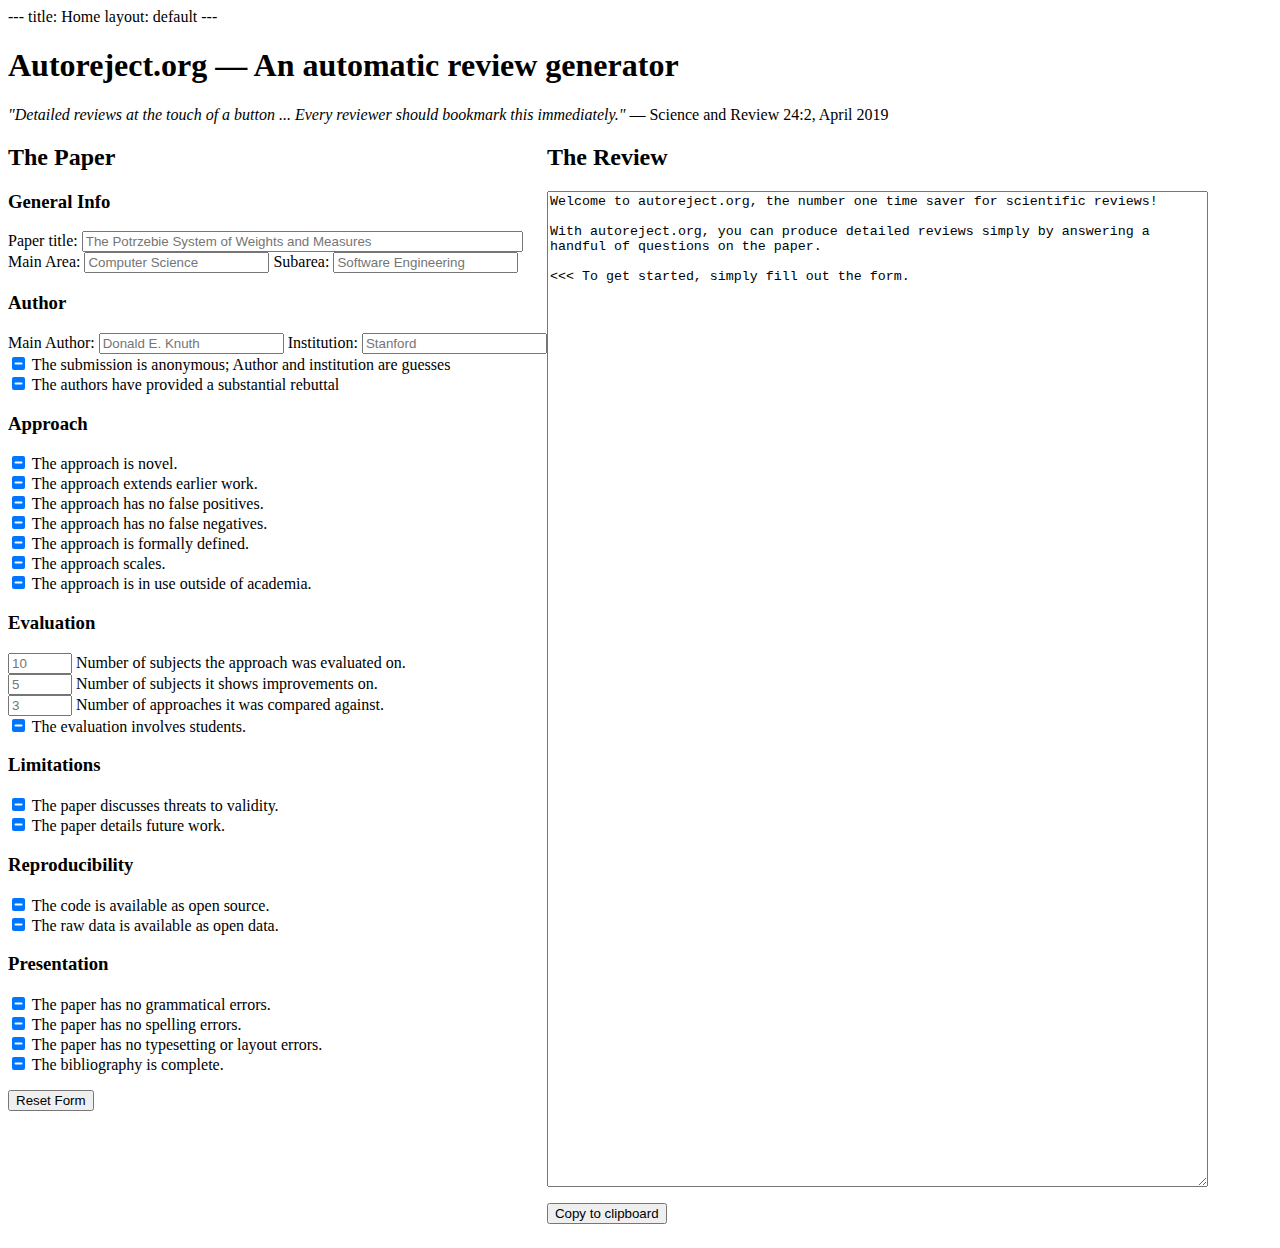
==== docs/index.html @ 5638bba4 "Set jekyll variables" ====
---
title: Home
layout: default
---

<html>
<body onload="init()">
<h1>Autoreject.org &mdash; An automatic review generator</h1>

<em>"Detailed reviews at the touch of a button ... Every reviewer should bookmark this immediately."</em> &mdash; Science and Review 24:2, April 2019

<div class="flex-container" style="display: flex">
<div>

<form id="paper" action="#" method="generate_review">
<h2>The Paper</h2>

<h3>General Info</h3>
<label for="title">Paper title:</label> <input id="title" type="text" placeholder="The Potrzebie System of Weights and Measures" size=52 required oninput="update_review()"><br>
<label for="area">Main Area:</label> <input id="area" type="text" placeholder="Computer Science" size=20 oninput="update_review()" required>
<label for="field">Subarea:</label> <input id="field" type="text" placeholder="Software Engineering" size=20 oninput="update_review()" required><br>

<script>
function review_title()
{
	var title = document.getElementById("title").value
	var anon = document.getElementById("anon").checked
	var anon_i = document.getElementById("anon").indeterminate

	var author = document.getElementById("author").value
	var institution = document.getElementById("institution").value

	var s = ""

	s += "Dear "

	if (!anon_i && !anon && author)
	{
		if (author && institution)
		{
			s += author + " (" + institution + "),"
		}
		else
		{
			s += author + ","
		}
	}
	else
	{
		s += "Author, "
	}
	s += "\n\n"

	s += "Thank you very much for your submission"

	if (title)
	{
		s += "\n\n    '" + title + "'\n\n"
	}
	else
	{
		s += ".  "
	}

	if (all_decisions())
	{
		s += "We are sorry to inform you that your paper was rejected.  The venue received a great many submissions of high quality.  Each submission was thoroughly and extensively reviewed by our expert panels.  After week-long online and offline discussions, we selected a small subset of papers to be accepted.  Unfortunately, your paper was not one of them.\n\n"

		s += "We have enclosed detailed reviews of your paper below.  We hope that these will help you in your scientific work and look forward to your future submissions!\n\n"
	}
	else
	{
		s += "We have enclosed detailed reviews of your paper below.\n\n"		
	}

	return s
}

function review_head()
{
	var r = ""

	r += "# Reviewer 1\n\nGenerally speaking, this is interesting work which may well find some readers in the community.  However, in its present form, the paper suffers from a number of issues, which are outlined below.\n\n"
	
	return r
}

function review_field()
{
	var area = document.getElementById("area").value
	var field = document.getElementById("field").value
	
	if (!area && !field) {
		return ""
	}
	
	var s = "## Area\n\n"
	if (!area && field)
		area = field
	if (area)
	{
		s += area + " is not new.  The past decade has seen a flurry of papers in the area, which would indicate progress and interest.  However, the impact _outside_ of " + area + " has been very limited, as is easily reflected in the ever-decreasing number of citations.  Unfortunately, " + area + " finds itself in a sandwich position between a more theoretical community and a more practical community, which can both claim a bigger intellectual challenge and a greater relevance in practical settings.  "
	}
	if (area && field && area != field)
	{
		s += "This is especially true for the field of " + field + ", where the last big progress is now decades ago.  "
	}
	s += "As refreshing it feels to finally again see progress claimed in the field, the present paper must be read and evaluated in this context.\n\n"

	return s
}
</script>


<h3>Author</h3>

<label for="author">Main Author:</label> <input id="author" type="text" placeholder="Donald E. Knuth" size=20 oninput="update_review()">
<label for="institution">Institution:</label> <input id="institution" type="text" placeholder="Stanford" size=20 oninput="update_review()"> <br>

<input id="anon" type="checkbox" onchange="update_review()"> <label for="anon">The submission is anonymous; Author and institution are guesses</label><br>
<input id="rebuttal" onchange="update_author(this)" type="checkbox"> <label for="rebuttal">The authors have provided a substantial rebuttal</label><br> <!-- no effect -->


<script>
function update_author(box) {
	box.indeterminate = false
	update_review()
}

function review_author()
{
	var author = document.getElementById("author").value
	var institution = document.getElementById("institution").value
	var anon = document.getElementById("anon").checked
	
	var s = ""
	if (anon)
	{
		if (author || institution)
		{
			s += "## Originality.\n\nThe central problem of the paper is its novelty with respect to related work.  Just last month, this reviewer attended a talk "
			if (author)
			{
				s += "by " + author + " "
			}
			if (institution)
			{
				s += "at " + institution + " "
			}
			s += "where a very similar solution to the exact same problem was presented."
			if (author)
			{
				s += "  The paper is actually online at\n\n"
				s += "    http://scigen.csail.mit.edu/cgi-bin/scigen.cgi?author=" + encodeURI(author)
			}
			s += "\n\nPlease relate your work carefully against this existing work, precisely highlighting the advances.\n\n"
		}
	}
	else // not anonymous
	{
		if (author || institution)
		{
			s += "## Originality\n\nThis paper adds to a long line of research "
			if (author)
			{
				s += "by " + author + " "
			}
			if (institution)
			{
				s += "at " + institution + " "
			}
			s += "which _has_ had some impact in well-delimited fields.  The central problem is how the present submission can still add something original to this body of work.\n\n"
		}
	}
	return s
}	
</script>


<h3>Approach</h3>

<input id="novel" type="checkbox" onchange="update_approach(this)"> <label for="novel">The approach is novel.</label><br>
<input id="incremental" onchange="update_approach(this)" type="checkbox"> <label for="incremental">The approach extends earlier work.</label><br>
<input id="sound" onchange="update_approach(this)" type="checkbox"> <label for="sound">The approach has no false positives.</label><br>
<input id="complete" onchange="update_approach(this)" type="checkbox"> <label for="complete">The approach has no false negatives.</label><br>
<input id="formal" onchange="update_approach(this)" type="checkbox"> <label for="formal">The approach is formally defined.</label><br>
<input id="scales" onchange="update_approach(this)" type="checkbox"> <label for="scales">The approach scales.</label><br>
<input id="inuse" onchange="update_approach(this)" type="checkbox"> <label for="inuse">The approach is in use outside of academia.</label>

<script>
function update_approach(box) {
	box.indeterminate = false
	update_review()
}
function any_approach_set() {
	var novel_i = document.getElementById("novel").indeterminate
	var incremental_i = document.getElementById("incremental").indeterminate
	var sound_i = document.getElementById("sound").indeterminate
	var complete_i = document.getElementById("complete").indeterminate
	var formal_i = document.getElementById("formal").indeterminate
	var scales_i = document.getElementById("scales").indeterminate
	var inuse_i = document.getElementById("inuse").indeterminate
	
	return !novel_i || !incremental_i || !sound_i || !complete_i || !scales_i || !inuse_i
}

function review_approach() {
	var novel = document.getElementById("novel").checked
	var incremental = document.getElementById("incremental").checked
	var sound = document.getElementById("sound").checked
	var complete = document.getElementById("complete").checked
	var formal = document.getElementById("formal").checked
	var scales = document.getElementById("scales").checked
	var inuse = document.getElementById("inuse").checked

	var novel_i = document.getElementById("novel").indeterminate
	var incremental_i = document.getElementById("incremental").indeterminate
	var sound_i = document.getElementById("sound").indeterminate
	var complete_i = document.getElementById("complete").indeterminate
	var formal_i = document.getElementById("formal").indeterminate
	var scales_i = document.getElementById("scales").indeterminate
	var inuse_i = document.getElementById("inuse").indeterminate
	
	if (!any_approach_set())
	{
		return "<<< Please comment on the approach.\n"
	}
		
	var s = "## Approach\n\n"
	if (!novel_i)
	{
		if (novel) {
			s += "The approach is novel in the sense that the exact same approach has not been examined before.\n\n"
		}
		if (!novel) {
			s += "As the authors state themselves, their approach is not novel.  As much as the community appreciates replication of existing work, there simply is not enough to learn from the present paper.\n\n"
		}
	}

	if (!incremental_i) {
		if (incremental) {
			s += "A central problem with the approach is that the difference with respect to earlier work is simply too small.  An incremental approach such as this one may be appreciated in practice, as it may easily integrate into existing processes; but for a research paper, the community expects bigger leaps.\n\n"
		} else {
			s += "As much as the community may appreciate how much this paper stays away from the scientific mainstream, the problem is that the approach requires too many changes in practice to have a chance to succeed.  Without a viable strategy that lets users migrate to the new approach, its practical value is at best limited.\n\n"
		}
	}

	if (!sound_i && !sound) {
		s += "The approach suffers from a large number of false positives.  In my experience, this is exactly the central problem of this and related approaches in the field; and it is this problem which - for more than a decade! - has undermined the reputation of such approaches in practice.  Unless the number of false positives is significantly reduced, this reviewer sees no chance for the approach to succeed.\n\n"
	}
	if (!complete_i && !complete) {
		s += "The large number of false negatives is another serious concern.  In my experience, this is exactly the central problem of this and related approaches in the field; and it is this problem which - for more than a decade! - has undermined the reputation of such approaches in practice.  Unless the number of false negatives is significantly reduced, this reviewer sees no chance for the approach to succeed.\n\n"
	}
	if (!sound_i && !complete_i && !sound && !complete) {
		s += "Also, with the approach apparently being neither sound nor complete, how is this ever to succeed in practice?\n\n"
	}
	if (!sound_i && !complete_i && sound && complete) {
		s += "At first sight, the approach shows an impressive accuracy - almost too good to be true.  This accuracy, however, can be achieved only in very controlled environments, as outlined below; the authors will have to demonstrate their approach on realistic data sets to establish any credibility.\n\n"
	}
	
	if (!formal_i) {
		if (formal) {
			s += "The paper suffers from an excess of formalism.  Several important definitions are introduced formally only, without a chance to clearly understand their motivation or usage.  The authors should be encouraged to make more use of informal definitions, reusing on the well-established formal definitions in the community.\n\n"
		}
		else
		{
			s += "The paper suffers from a lack of precision.  Several important definitions are introduced informally, without a chance to clearly reproduce - or even understand! - the approach at hand.  The authors should be encouraged to make more use of formal definitions, using the tools of the trade in the community.\n\n"
		}
	}
	
	if (!scales_i) {
		if (scales) {
			s += "It is good to see the approach scale to real-life settings.  The price of scalability, however, is having to cope with a multitude of details, which the paper only glosses over, without ever providing a complete picture.  The authors would be better served to provide a tangible abstraction of their approach; maybe it only works in limited settings, but at least, for these, we can understand how and why.\n\n"
		}
		else
		{
			s += "For readers, it is helpful to see the approach being demonstrated in a limited setting that facilitates control and comprehension.  However, real-world settings are much more detailed, and much more challenging.  If the approach is ever to succeed in practice, having a demonstrator that copes with real-world conditions is a must; the authors would be encouraged to work with industry to get access to appropriate settings and data sets.\n\n"
		}
	}
	
	if (!inuse_i)
	{
		if (inuse)
		{
			s += "The authors should be happy to see their approach being used outside of academia.  However, this challenges the novelty of the present submission: Not only is the approach is no longer superior to the state of the art, it even is not longer superior to the state of the practice - ironically, because it now defines what the current state of practice is.  The submission had better be framed as an experience report and target non-academic readers.\n\n"
		}
		else
		{
			s += "Given the above problems of the approach, it is not surprising that its adoption so far is limited.  It would be wiser to wait with publication until the approach has become more mature and the authors have gathered more experience in practical settings.\n\n"
		}
	}

	return s
}
</script>

<h3>Evaluation</h3>


<input id="subjects" oninput="update_evaluation()" type="number" placeholder="10" min="0" max="999"> <label for="subjects">Number of subjects the approach was evaluated on.</label><br>
<input id="working" oninput="update_evaluation()" type="number" placeholder="5" min="0" max="999"> <label for="working">Number of subjects it shows improvements on.</label><br>
<input id="comparisons" oninput="update_evaluation()" type="number" placeholder="3" min="0" max="999"> <label for="comparisons">Number of approaches it was compared against.</label><br>
<input id="students" onchange="update_evaluation()" type="checkbox"> <label for="students">The evaluation involves students.</label><br>

<script>
function update_evaluation() {
	update_review()
}
function any_evaluation_set() {
	var subjects = document.getElementById("subjects").value
	var working = document.getElementById("working").value
	var comparisons = document.getElementById("comparisons").value
	var students_i = document.getElementById("students").indeterminate
	
	return subjects || working || comparisons || !students_i
}
function review_evaluation() {
	var subjects = document.getElementById("subjects").value
	var working = document.getElementById("working").value
	var comparisons = document.getElementById("comparisons").value
	var students = document.getElementById("students").checked
	var students_i = document.getElementById("students").indeterminate

	var title = document.getElementById("title").value
	var author = document.getElementById("author").value
	var institution = document.getElementById("institution").value
	var anon = document.getElementById("anon").checked
	
	var area = document.getElementById("area").value
	
	if (!any_evaluation_set()){
		return "<<< Please comment on the evaluation.\n"
	}
	
	var s = "## Evaluation\n\n"
	
	if (subjects.length > 0)
	{
		if (parseInt(subjects) == 0)
		{
			s += "As nice as it is to see the approach defined and its properties discussed, it _has_ to be evaluated whether it works on actual subjects.  Without a detailed evaluation, we can never know whether the claimed properties also hold under less abstract and less favorable circumstances.\n\n"
		}
		if (parseInt(subjects) == 1)
		{
			s += "Evaluating the approach on one subject serves well as proof of concept.  However, to capture the wide range of possible subjects, a more widespread evaluation will be necessary to dispel doubts on the generality of the approach.\n\n"
		}
		if (parseInt(subjects) > 1)
		{
			s += "Evaluating the approach on " + subjects + " subjects is a promising first step.  However, the number of subjects appears far too small with respect to the limited effects expected and observed.  The number must be at least double; with the given limited control of variability, a number of " + (subjects * 3) + " would be even more appropriate.\n\n"
		}
	}
	else
	{
		s += "This reviewer read until Page 2, and the evaluation seems to be okay.\n\n"
	}
	
	if (working.length > 0)
	{
		if (parseInt(working) == 0)
		{
			s += "These concerns are the more troubling as apparently, the approach for now does not show *any* improvements.  Seriously, why submit a paper if you do not have a success to share?  The causes for these failures must be thoroughly investigated, probably in a revised version of this paper.\n\n"
		
		}
		else if (parseInt(working) < parseInt(subjects))
		{
			s += "The fact that the approach produces inconsistent findings across the " + subjects + " subjects is a cause for concern.  How can you claim superiority of your approach if it is clearly inferior on " + (subjects - working) + " subjects?  Do not call these results 'promising' - this reads like an euphemism for failure.  You have to precisely identify and evaluate under which circumstances your approach is better, and how prevalent (and likely) these circumstances are.\n\n"
		}
	}
	
	if (comparisons.length > 0)
	{
		if (comparisons == 0)
		{
			if (!area)
			{
				area = "the field"
			}
			s += "Your experiments do not compare against related approaches.  However, there is a multitude of approaches in " + area + " that might be applicable.  "
		}
		if (comparisons > 0)
		{
			s += "Comparing the approach against " + comparisons + " competing approaches is necessary given how incremental your approach is.  However, the number of approaches compared against appears far too small with respect to the great many competing approaches and the limited effects expected and observed.  "
		}
		if (title)
		{
			s += "In particular, you have to compare against the latest work on " + title + " by R. E. Viewer, which was just uploaded to ArXiV.  "
		}
		if (anon && (author || institution))
		{
			s += "Also, compare against the recent work "
			if (author) {
				s += "by " + author + " "
			}
			if (institution) {
				s += "at " + institution + " "
			}
			s += "- one of the few who still do research in the field."
		}
		s += "\n\n"
	}
	
	if (!students_i)
	{
		if (students) {
			s += "The fact that your evaluation involves students is also a cause for concerns - not only for ethical reasons, but also for the sake of generality.  Generally speaking, results achieved with students cannot generalize to results achieved with the general public"
			if (area)
			{
				s += " - especially not in " + area
			}
			s += ".  You have to run your evaluation and experiments involving a wider range of subjects.\n\n"
		}
		if (!students) {
			s += "Given how simple your approach is, it is a pity it was not evaluated in a teaching context involving students - this could have compensated for it being less suitable for practical purposes.  For the next revision of your paper, include an evaluation involving students.\n\n"
		}
	}

	return s
}
</script>


<h3>Limitations</h3>

<input id="threats" type="checkbox" onchange="update_limitations()"> <label for="threats">The paper discusses threats to validity.</label><br>
<input id="future_work" type="checkbox" onchange="update_limitations()"> <label for="future_work">The paper details future work.</label>

<script>
function update_limitations() {
	update_review()
}
function any_limitations_set() {
	var threats_i = document.getElementById("threats").indeterminate
	var future_work_i = document.getElementById("future_work").indeterminate
	
	return !threats_i || !future_work_i
}
function review_limitations()
{
	var threats = document.getElementById("threats").checked
	var future_work = document.getElementById("future_work").checked

	var threats_i = document.getElementById("threats").indeterminate
	var future_work_i = document.getElementById("future_work").indeterminate

	var area = document.getElementById("area").value
	var field = document.getElementById("field").value
	
	if (!any_limitations_set()) {
		return "<<< Please comment on limitations.\n"
	}
	
	if (!area) {
		area = "this area"
	}
	if (!field) {
		field = "this field"
	}
	
	s = "## Limitations\n\n"
	if (!threats_i) {
		if (threats)
		{
			s += "The section on 'threats to validity' pretty much sums everything up: The approach cannot claim external validity (no surprise, given the evaluation results); on top, _the authors themselves_ list important threats to internal and construct validity.\n\n"
		}
		else
		{
			s += "The paper does not have an explicit section on threats to validity.  Yet, as discussed above, these threats are manifold.  With respect to external validity, we already have the evaluation results; regarding internal and/or construct validity, the authors themselves would be well-advised to think hard about why their approach might have issues.\n\n"
		}
	}
	
	if (!future_work_i)
	{
		if (future_work)
		{
			s += "The section on 'future work' fits into this very picture: There clearly is still a lot of additional work to do until this approach can begin to show the maturity that would be expected from published scientific results.  "
		}
		else
		{
			s += "The fact that the authors themselves apparently cannot list future work fits into this very picture.  This is a clear indication of work being stuck in an impasse; if one ever needed a living proof how " + field + " has become the laughingstock of the " + area + " community, or how " + area + " is more and more becoming a dead branch of science, here it is.  "
		}
	}
	
	if (!threats_i && !future_work_i) {
		s += "With so many threats and limitations, it is unclear whether the paper can be published at all, even in a thoroughly revised form."
	}
	s += "\n\n"

	return s
}
</script>


<h3>Reproducibility</h3>

<input id="open_source" onchange="update_reproducibility()" type="checkbox"> <label for="open_source">The code is available as open source</label>.<br>
<input id="open_data" onchange="update_reproducibility()" type="checkbox"> <label for="open_data">The raw data is available as open data.</label><br>

<script>
function update_reproducibility() {
	update_review()
}
function any_reproducibility_set() {
	var open_source_i = document.getElementById("open_source").indeterminate
	var open_data_i = document.getElementById("open_data").indeterminate
	
	return !open_source_i || !open_data_i
}
function review_reproducibility()
{
	var open_source = document.getElementById("open_source").checked
	var open_data = document.getElementById("open_data").checked
	
	var open_source_i = document.getElementById("open_source").indeterminate
	var open_data_i = document.getElementById("open_data").indeterminate
	
	var area = document.getElementById("area").value
	var field = document.getElementById("field").value
	
	if (!any_reproducibility_set())
	{
		return "<<< Please comment on reproducibility.\n"
	}
	
	var s = "## Reproducibility\n\n"

	if (!open_source_i && open_source)
	{
		s += "We rarely see open source packages in " + area + "; so the extra effort by the authors in making their code available is well-appreciated.  However, faced with dozens of files with unknown extensions (.R, .ipynb) which would not even open in Word, this reviewer quickly gave up making sense of it all.  The assumption was that README.md would contain instructions, but again, this reviewer was not able to open it.  In the future, be sure your code can be accessed using standard Office tools and formats.\n\n"
	}
	if (!open_data_i && open_data)
	{
		s += "This reviewer "
		if (open_source) {
			s += "also "
		}
		s += "appreciates that the authors provide a data package to reproduce results.  However, attempting to open the package resulted in a message\n\n    unzip: command not found\n\nConsequently, this reviewer was unable to assess the package, and henceforth treated the package as if it were non-existent.  For the future, please be more careful in stating the precise package requirements, assuming less exotic tools and environments.\n\n"
	}
	if ((!open_source_i && !open_source) || (!open_data_i && !open_data))
	{
		s += "Your "
		if (!open_source && !open_data) {
			s += "code and data are "
		}
		else if (!open_source) {
			s += "code is "
		}
		else if (!open_data) {
			s += "data is "
		}
		
		s += "not available as open source.  Being unavailable for the general public, there is no way for readers (or this reviewer) to validate your claims, which is a strict requirement for a scientific contribution.  Please submit it as an electronic appendix with the next revision.\n\n"
	}

	return s
}
</script>


<h3>Presentation</h3>

<input id="grammar" onchange="update_presentation()" type="checkbox"> <label for="grammar">The paper has no grammatical errors.</label><br>
<input id="typos" onchange="update_presentation()" type="checkbox"> <label for="typos">The paper has no spelling errors.</label><br>
<input id="layout" onchange="update_presentation()" type="checkbox"> <label for="layout">The paper has no typesetting or layout errors.</label><br>
<input id="biblio" onchange="update_presentation()" type="checkbox"> <label for="biblio">The bibliography is complete.</label><br>

<script>
function update_presentation() {
	update_review()
}
function any_presentation_set() {
	var grammar_i = document.getElementById("grammar").indeterminate
	var typos_i = document.getElementById("typos").indeterminate
	var layout_i = document.getElementById("layout").indeterminate
	var biblio_i = document.getElementById("biblio").indeterminate
	
	return !grammar_i || !typos_i || !layout_i || !biblio_i
}

function review_presentation()
{
	var grammar = document.getElementById("grammar").checked
	var typos = document.getElementById("typos").checked
	var layout = document.getElementById("layout").checked
	var biblio = document.getElementById("biblio").checked
	
	var grammar_i = document.getElementById("grammar").indeterminate
	var typos_i = document.getElementById("typos").indeterminate
	var layout_i = document.getElementById("layout").indeterminate
	var biblio_i = document.getElementById("biblio").indeterminate
	
	if (!any_presentation_set())
	{
		return "<<< Please comment on presentation.\n"
	}

	var initial_s = "## Presentation\n\n"
	var s = initial_s
	
	if (grammar && typos && layout)
	{
		s += "The paper is excellently written.  However, even the best of presentations cannot save flawed material.\n\n"
	}
	
	if (!layout_i && !layout)
	{
		s += "The typography of your paper is a disgrace.  Respect the style instructions as given by the publisher.  Respect paper lengths.  Do not cheat with super-small fonts.  "
		s += "Learn what good typography is.  Learn how to use LaTeX, and how to use LaTeX properly.  Do not use multi-letter identifiers in LaTeX math mode.    Distinguish - (hyphen) between elements of compound words, -- (en-dash) in ranges, $-$ (minus) for math, --- (em-dash) for digressions in a sentence.  use the correct quotes (`` and '').  In BibTeX, capitalize titles properly.  Use \\dots rather than ... .  This reviewer stops here.\n\n"
	}
	
	if (!grammar_i && !grammar || !typos_i && !typos)
	{
		s += "The paper has numerous presentation issues.  "
		if (!typos_i && !typos) {
			s += "The paper contains numerous typos - Page 2, for instance, has a period '.' instead of a comma ','.  This is a sign of careless proofreading, and ultimately disrespect - if the authors do not care about their paper, why should the reader care?  At least _try_ to produce a polished version for submission.\n\n"
		}
		if (!grammar_i && !grammar) {
			s += "The grammar"
			if (!typos_i && !typos) {
				s += " also"
			}
			s += " needs to be throughly checked and proof read. This reviewer is happy to point to this excellent resource that will help you out:\n\n    https://www.talkenglish.com/grammar/grammar.aspx\n\n"
		}
	}
	
	if (!layout_i && !layout || !grammar_i && !grammar || !typos_i && !typos)
	{
		s += "Keep in mind that a high number of presentation issues eventually will hinder the readers and reviewers to understand what your work is about.  Should you find misunderstandings in the above review, ask yourself what you could have done to avoid these.\n\n"
	}
	
	if (!grammar_i || !typos_i || !layout_i) {
		if (s == initial_s) {
			s += "This reviewer read until Page 2, and the presentation seemed to be okay.\n\n"
		}
	}
	
	return s
}

function review_bibliography()
{
	var biblio = document.getElementById("biblio").checked
	var biblio_i = document.getElementById("biblio").indeterminate

	var area = document.getElementById("area").value
	
	if (!area) {
		area = "the Field"
	}

	var s = ""
	if (!biblio_i && !biblio) {
		s += "## Bibliography\n\nYour bibliography misses the following references:\n\n" + 
"[1] R. E. Viewer. 30 Years of Research in " + area + ".  A memoir." +
"\n    Viewer & Sons, London, 2018.\n" +
"[2] R. E. Viewer. Introduction to High-Impact Research." +
"\n    Viewer & Sons, London, 2005.\n" +
"[3] R. E. Viewer. More Citations through Reviews." +
"\n    Viewer & Sons, London, 1991.\n" +
"[4] D. E. Coy.  How not to be Identified as a Reviewer." +
"\n    Viewer & Sons, London, 1993.\n" +
"\nBe sure to read and cite these seminal works; this will help in getting your paper accepted.  Good luck!\n\n"
	}
	
	return s
}
</script>

<p>
<input type="reset" value="Reset Form" onclick="init()">

</form>
</div>

<div>

<h2>The Review</h2>

<textarea id="review" rows="66" cols="80" style="font-family: monospace" readonly>
</textarea>

<p><button onclick="copy_review()">Copy to clipboard</button><br>

</div>
</div>

<script>
function review_abstract()
{
	var title = document.getElementById("title").value
	var area = document.getElementById("area").value
	var field = document.getElementById("field").value
	var author = document.getElementById("author").value
	var anon = document.getElementById("anon").checked
	var novel = document.getElementById("novel").checked
	var incremental = document.getElementById("incremental").checked
	var subjects = document.getElementById("subjects").value
	var working = document.getElementById("working").value
	var layout = document.getElementById("incremental").checked
	var grammar = document.getElementById("grammar").checked
	var typos = document.getElementById("typos").checked
	
	if (!all_decisions())
	{
		return ""
	}
	
	if (!field) {
		field = "research"
	}
	if (!area) {
		area = "the field"
	}

	var s = "## Abstract\n\n"
	s += "This paper"
	if (title)
	{
		s += ", titled '" + title + ",' "
	}
	
	s += " one more time addresses the problem of " + field + " in " + area + ".  The approach "

	var the_approach = "the approach"
	if (novel) {
		s += "is novel, and "
		the_approach = "it"
	}
	s += "is well-described in the paper.  "
	if (incremental) {
		s += "Yet, " + the_approach + " is only incremental with respect to the state of the art.  "
		if (anon && author)
		{
			s += "This especially holds when compared against the latest works of " + author + ".  "
		}
	}

	if (parseInt(subjects) == 0)
	{
		s += "The approach is shown to work only in theory; but "
	}
	if (parseInt(subjects) == 1)
	{
		s += "The approach is evaluated on one subject; and "
	}
	if (parseInt(subjects) > 1)
	{
		s += "The approach is evaluated on " + subjects + " subjects; and "
	}
	s += "despite its obvious limitations, it is shown to have potential under specific circumstances.  "
	
	if (parseInt(working) >= parseInt(subjects))
	{
		s += "In particular, its result consistently improve over the competition in the small set of experiments conducted.  "
	}
	else if (parseInt(working) > 0)
	{
		s += "At least, this holds for a subset of " + working + " subjects.  "
	}
	if (layout && grammar && typos)
	{
		s += "Finally, the paper is well-written.  "
	}
	s += "\n\n"

	return s
}

function all_decisions()
{
	return any_approach_set() && any_evaluation_set() && any_limitations_set() && any_reproducibility_set() && any_presentation_set()
}

function any_decision()
{
	var title = document.getElementById("title").value
	var area = document.getElementById("area").value
	var field = document.getElementById("field").value
	var author = document.getElementById("author").value
	var anon_i = document.getElementById("anon").indeterminate
	var rebuttal_i = document.getElementById("rebuttal").indeterminate
	
	return title || area || field || author || !anon_i || !rebuttal_i || any_approach_set() || any_evaluation_set() || any_limitations_set() || any_reproducibility_set() || any_presentation_set()
}

function review_summary()
{
	var title = document.getElementById("title").value
	var area = document.getElementById("area").value
	var field = document.getElementById("field").value
	var author = document.getElementById("author").value
	var anon = document.getElementById("anon").checked
	var novel = document.getElementById("novel").checked
	var incremental = document.getElementById("incremental").checked
	var subjects = document.getElementById("subjects").value
	var working = document.getElementById("working").value
	var layout = document.getElementById("layout").checked
	var grammar = document.getElementById("grammar").checked
	var typos = document.getElementById("typos").checked
	
	if (!all_decisions())
	{
		return ""
	}
	
	if (!field) {
		field = "research"
	}
	if (!area) {
		area = "the field"
	}

	var s = "## Summary\n\nPoints in favor:\n"
	s += "(+) An interesting approach to " + field + " in " + area + "\n"
	s += "(+) Paper does a good attempt at describing the approach\n"
	
	if (layout && grammar && typos)
	{
		s += "(+) Well-written\n"
	}
	s += "\nPoints against:\n"
	if (novel) {
		s += "(-) Far away from scientific mainstream\n"
	}
	else
	{
		s += "(-) Not novel\n"
	}
	if (incremental) {
		s += "(-) Incremental\n"
	}
	else
	{
		s += "(-) Requires too many changes in current products and processes\n"
	}
	if (comparisons.length > 0)
	{
		s += "(-) Does not compare against recent related work\n"
	}
	
	s += "(-) Insufficient evaluation\n"
	
	if (parseInt(working) < parseInt(subjects))
	{
		s += "(-) Results do not show advance beyond state of the art\n"
	}

	if (!layout || !grammar || !typos)
	{
		s += "(-) Substantial presentation issues\n"
	}
	s += "\n"
	s += "## Recommendation\n\nReject."

	return s
}
</script>

<script>
function review()
{
	if (!any_decision())
	{
		return "Welcome to autoreject.org, the number one time saver for scientific reviews!\n\nWith autoreject.org, you can produce detailed reviews simply by answering a handful of questions on the paper.\n\n<<< To get started, simply fill out the form.\n"
	}

	var r = review_title()
	
	r += review_head()

	r += review_abstract()

	r += review_field()
	r += review_author()
	r += review_approach()
	r += review_evaluation()
	r += review_limitations()
	r += review_reproducibility()
	r += review_presentation()
	r += review_bibliography()
	
	r += review_summary()

	return r
}
function update_review()
{
	var review_text = review()
	document.getElementById("review").value = review_text
}

function copy_review()
{
	el = document.getElementById("review")
	el.select()
	document.execCommand('copy')
	el.setSelectionRange(0, 0)
}

function set_indeterminate() {
	var checkboxes = ["anon", "rebuttal", "novel", "incremental", "sound", "complete", "formal", "scales", "inuse", "students", "threats", "future_work", "open_source", "open_data", "grammar", "typos", "layout", "biblio"]
	
	for (checkbox of checkboxes) {
		el = document.getElementById(checkbox)
		el.indeterminate = true
		el.checked = false
	}
}

function init()
{
	set_indeterminate()
	update_review()
}
</script>


</body>
</html>
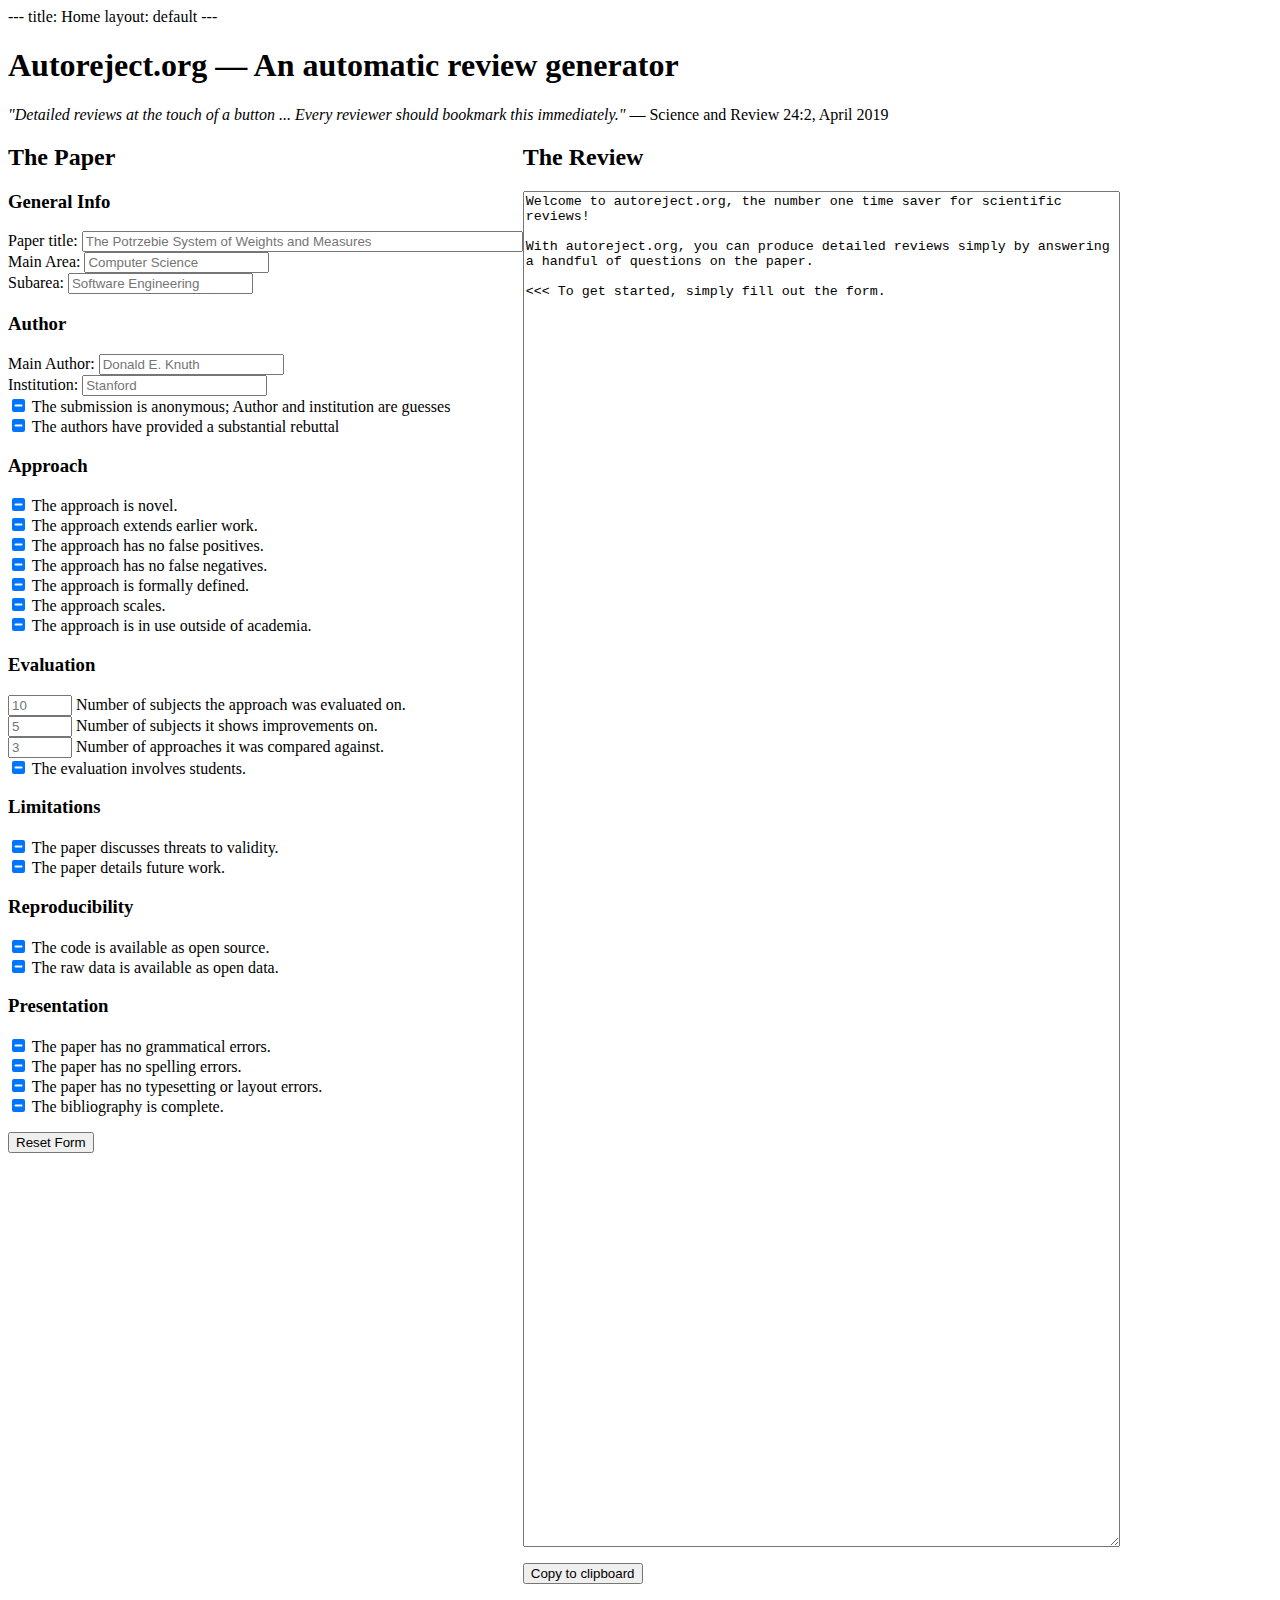
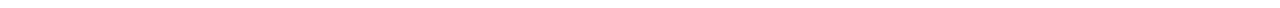
==== commit 694262ae: "Longer rebuttal text" ====
--- a/docs/index.html
+++ b/docs/index.html
@@ -5,9 +5,9 @@
 
 <html>
 <body onload="init()">
-<h1>Autoreject.org &mdash; An automatic review generator</h1>
-
-<em>"Detailed reviews at the touch of a button ... Every reviewer should bookmark this immediately."</em> &mdash; Science and Review 24:2, April 2019
+<h1>Autoreject.org&nbsp;&mdash; An&nbsp;automatic&nbsp;review&nbsp;generator</h1>
+
+<em>"Detailed reviews at the touch of a button ... Every reviewer should bookmark this immediately."</em> &mdash;&nbsp;Science&nbsp;and&nbsp;Review 24:2, April&nbsp;2019
 
 <div class="flex-container" style="display: flex">
 <div>
@@ -16,8 +16,8 @@
 <h2>The Paper</h2>
 
 <h3>General Info</h3>
-<label for="title">Paper title:</label> <input id="title" type="text" placeholder="The Potrzebie System of Weights and Measures" size=52 required oninput="update_review()"><br>
-<label for="area">Main Area:</label> <input id="area" type="text" placeholder="Computer Science" size=20 oninput="update_review()" required>
+<label for="title">Paper title:</label> <input id="title" type="text" placeholder="The Potrzebie System of Weights and Measures" size=52 oninput="update_review()"><br>
+<label for="area">Main Area:</label> <input id="area" type="text" placeholder="Computer Science" size=20 oninput="update_review()"><br>
 <label for="field">Subarea:</label> <input id="field" type="text" placeholder="Software Engineering" size=20 oninput="update_review()" required><br>
 
 <script>
@@ -114,7 +114,7 @@
 
 <h3>Author</h3>
 
-<label for="author">Main Author:</label> <input id="author" type="text" placeholder="Donald E. Knuth" size=20 oninput="update_review()">
+<label for="author">Main Author:</label> <input id="author" type="text" placeholder="Donald E. Knuth" size=20 oninput="update_review()"><br>
 <label for="institution">Institution:</label> <input id="institution" type="text" placeholder="Stanford" size=20 oninput="update_review()"> <br>
 
 <input id="anon" type="checkbox" onchange="update_review()"> <label for="anon">The submission is anonymous; Author and institution are guesses</label><br>
@@ -675,7 +675,7 @@
 
 <h2>The Review</h2>
 
-<textarea id="review" rows="66" cols="80" style="font-family: monospace" readonly>
+<textarea id="review" rows="90" cols="72" style="font-family: monospace" readonly>
 </textarea>
 
 <p><button onclick="copy_review()">Copy to clipboard</button><br>
